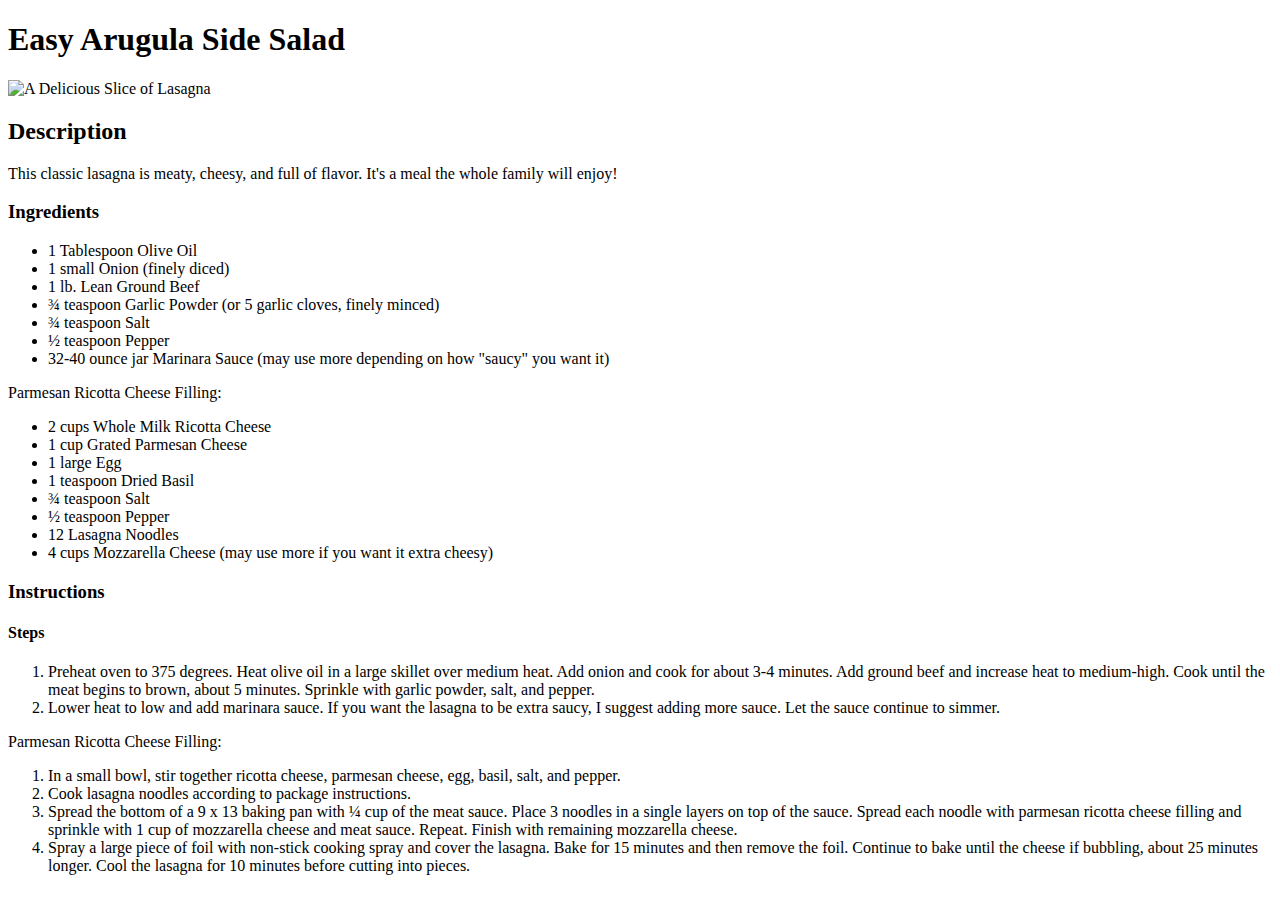
==== recipes/arugula-salad.html @ eb25a04c "Add arugula recipe page and content" ====
<!DOCTYPE html>
<html lang="en">
<head>
    <meta charset="UTF-8">
    <meta http-equiv="X-UA-Compatible" content="IE=edge">
    <meta name="viewport" content="width=device-width, initial-scale=1.0">
    <title>Easy Arugula Side Salad</title>
</head>
<body>
    <h1>Easy Arugula Side Salad</h1>
    <img src="../images/lasagna.jpg" width="300" alt="A Delicious Slice of Lasagna">
    <h2>Description</h2>
    <p>This classic lasagna is meaty, cheesy, and full of flavor. It's a meal the whole family will enjoy!</p>
    <h3>Ingredients</h3>
    <ul>
        <li>1 Tablespoon Olive Oil</li>
        <li>1 small Onion (finely diced)</li>
        <li>1 lb. Lean Ground Beef</li>
        <li>¾ teaspoon Garlic Powder (or 5 garlic cloves, finely minced)</li>
        <li>¾ teaspoon Salt</li>
        <li>½ teaspoon Pepper</li>
        <li>32-40 ounce jar Marinara Sauce (may use more depending on how "saucy" you want it)</li>
    </ul>
    <p>Parmesan Ricotta Cheese Filling:</p>
    <ul>
        <li>2 cups Whole Milk Ricotta Cheese</li>
        <li>1 cup Grated Parmesan Cheese</li>
        <li>1 large Egg</li>
        <li>1 teaspoon Dried Basil</li>
        <li>¾ teaspoon Salt</li>
        <li>½ teaspoon Pepper</li>
        <li>12 Lasagna Noodles</li>
        <li>4 cups Mozzarella Cheese (may use more if you want it extra cheesy)</li>
    </ul>

    <h3>Instructions</h3>
    <h4>Steps</h4>
    <ol>
        <li>Preheat oven to 375 degrees.  Heat olive oil in a large skillet over medium heat.  Add onion and cook for about 3-4 minutes. Add ground beef and increase heat to medium-high.  Cook until the meat begins to brown, about 5 minutes.  Sprinkle with garlic powder, salt, and pepper. </li>
        <li>Lower heat to low and add marinara sauce. If you want the lasagna to be extra saucy, I suggest adding more sauce. Let the sauce continue to simmer. </li>
    </ol>
    <p>Parmesan Ricotta Cheese Filling:</p>
    <ol>
        <li>In a small bowl, stir together ricotta cheese, parmesan cheese, egg, basil, salt, and pepper. </li>
        <li>Cook lasagna noodles according to package instructions. </li>
        <li>Spread the bottom of a 9 x 13 baking pan with ¼ cup of the meat sauce. Place 3 noodles in a single layers on top of the sauce.  Spread each noodle with parmesan ricotta cheese filling and sprinkle with 1 cup of mozzarella cheese and meat sauce.  Repeat.  Finish with remaining mozzarella cheese. </li>
        <li>Spray a large piece of foil with non-stick cooking spray and cover the lasagna. Bake for 15 minutes and then remove the foil. Continue to bake until the cheese if bubbling, about 25 minutes longer. Cool the lasagna for 10 minutes before cutting into pieces. </li>
    </ol>

</body>
</html>
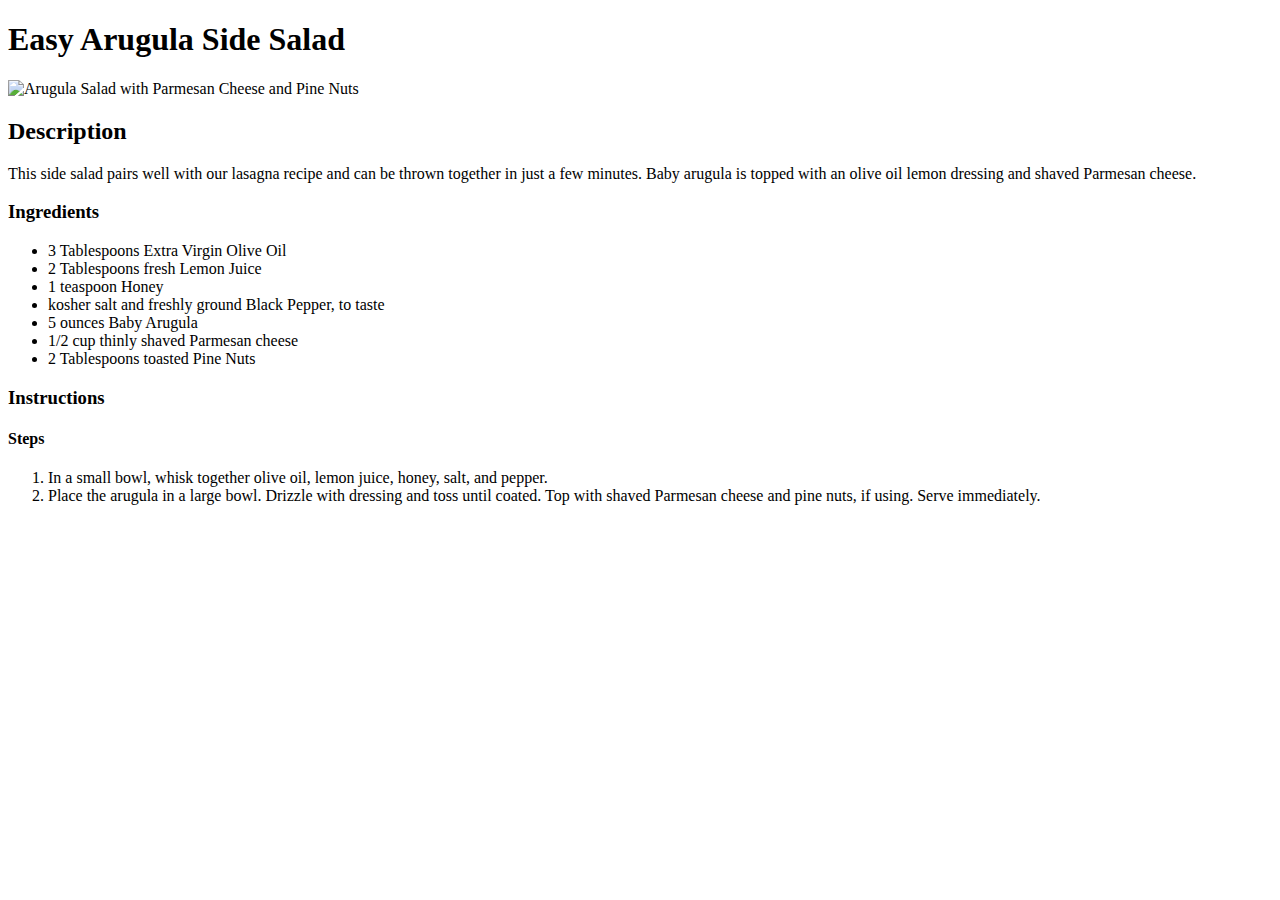
==== commit 950c3c0a: "Change brownie.html to brownies.html" ====
--- a/recipes/arugula-salad.html
+++ b/recipes/arugula-salad.html
@@ -8,44 +8,27 @@
 </head>
 <body>
     <h1>Easy Arugula Side Salad</h1>
-    <img src="../images/lasagna.jpg" width="300" alt="A Delicious Slice of Lasagna">
+    <img src="../images/arugula.jpg" width="300" alt="Arugula Salad with Parmesan Cheese and Pine Nuts">
     <h2>Description</h2>
-    <p>This classic lasagna is meaty, cheesy, and full of flavor. It's a meal the whole family will enjoy!</p>
+    <p>This side salad pairs well with our lasagna recipe and can be thrown together in just a few minutes. Baby arugula is topped with an olive oil lemon dressing and shaved Parmesan cheese.</p>
+
     <h3>Ingredients</h3>
     <ul>
-        <li>1 Tablespoon Olive Oil</li>
-        <li>1 small Onion (finely diced)</li>
-        <li>1 lb. Lean Ground Beef</li>
-        <li>¾ teaspoon Garlic Powder (or 5 garlic cloves, finely minced)</li>
-        <li>¾ teaspoon Salt</li>
-        <li>½ teaspoon Pepper</li>
-        <li>32-40 ounce jar Marinara Sauce (may use more depending on how "saucy" you want it)</li>
+        <li>3 Tablespoons Extra Virgin Olive Oil</li>
+        <li>2 Tablespoons fresh Lemon Juice</li>
+        <li>1 teaspoon Honey</li>
+        <li>kosher salt and freshly ground Black Pepper, to taste</li>
+        <li>5 ounces Baby Arugula</li>
+        <li>1/2 cup thinly shaved Parmesan cheese</li>
+        <li>2 Tablespoons toasted Pine Nuts</li>
     </ul>
-    <p>Parmesan Ricotta Cheese Filling:</p>
-    <ul>
-        <li>2 cups Whole Milk Ricotta Cheese</li>
-        <li>1 cup Grated Parmesan Cheese</li>
-        <li>1 large Egg</li>
-        <li>1 teaspoon Dried Basil</li>
-        <li>¾ teaspoon Salt</li>
-        <li>½ teaspoon Pepper</li>
-        <li>12 Lasagna Noodles</li>
-        <li>4 cups Mozzarella Cheese (may use more if you want it extra cheesy)</li>
-    </ul>
+    
 
     <h3>Instructions</h3>
     <h4>Steps</h4>
     <ol>
-        <li>Preheat oven to 375 degrees.  Heat olive oil in a large skillet over medium heat.  Add onion and cook for about 3-4 minutes. Add ground beef and increase heat to medium-high.  Cook until the meat begins to brown, about 5 minutes.  Sprinkle with garlic powder, salt, and pepper. </li>
-        <li>Lower heat to low and add marinara sauce. If you want the lasagna to be extra saucy, I suggest adding more sauce. Let the sauce continue to simmer. </li>
+        <li>In a small bowl, whisk together olive oil, lemon juice, honey, salt, and pepper.</li>
+        <li>Place the arugula in a large bowl. Drizzle with dressing and toss until coated. Top with shaved Parmesan cheese and pine nuts, if using. Serve immediately.</li>
     </ol>
-    <p>Parmesan Ricotta Cheese Filling:</p>
-    <ol>
-        <li>In a small bowl, stir together ricotta cheese, parmesan cheese, egg, basil, salt, and pepper. </li>
-        <li>Cook lasagna noodles according to package instructions. </li>
-        <li>Spread the bottom of a 9 x 13 baking pan with ¼ cup of the meat sauce. Place 3 noodles in a single layers on top of the sauce.  Spread each noodle with parmesan ricotta cheese filling and sprinkle with 1 cup of mozzarella cheese and meat sauce.  Repeat.  Finish with remaining mozzarella cheese. </li>
-        <li>Spray a large piece of foil with non-stick cooking spray and cover the lasagna. Bake for 15 minutes and then remove the foil. Continue to bake until the cheese if bubbling, about 25 minutes longer. Cool the lasagna for 10 minutes before cutting into pieces. </li>
-    </ol>
-
 </body>
 </html>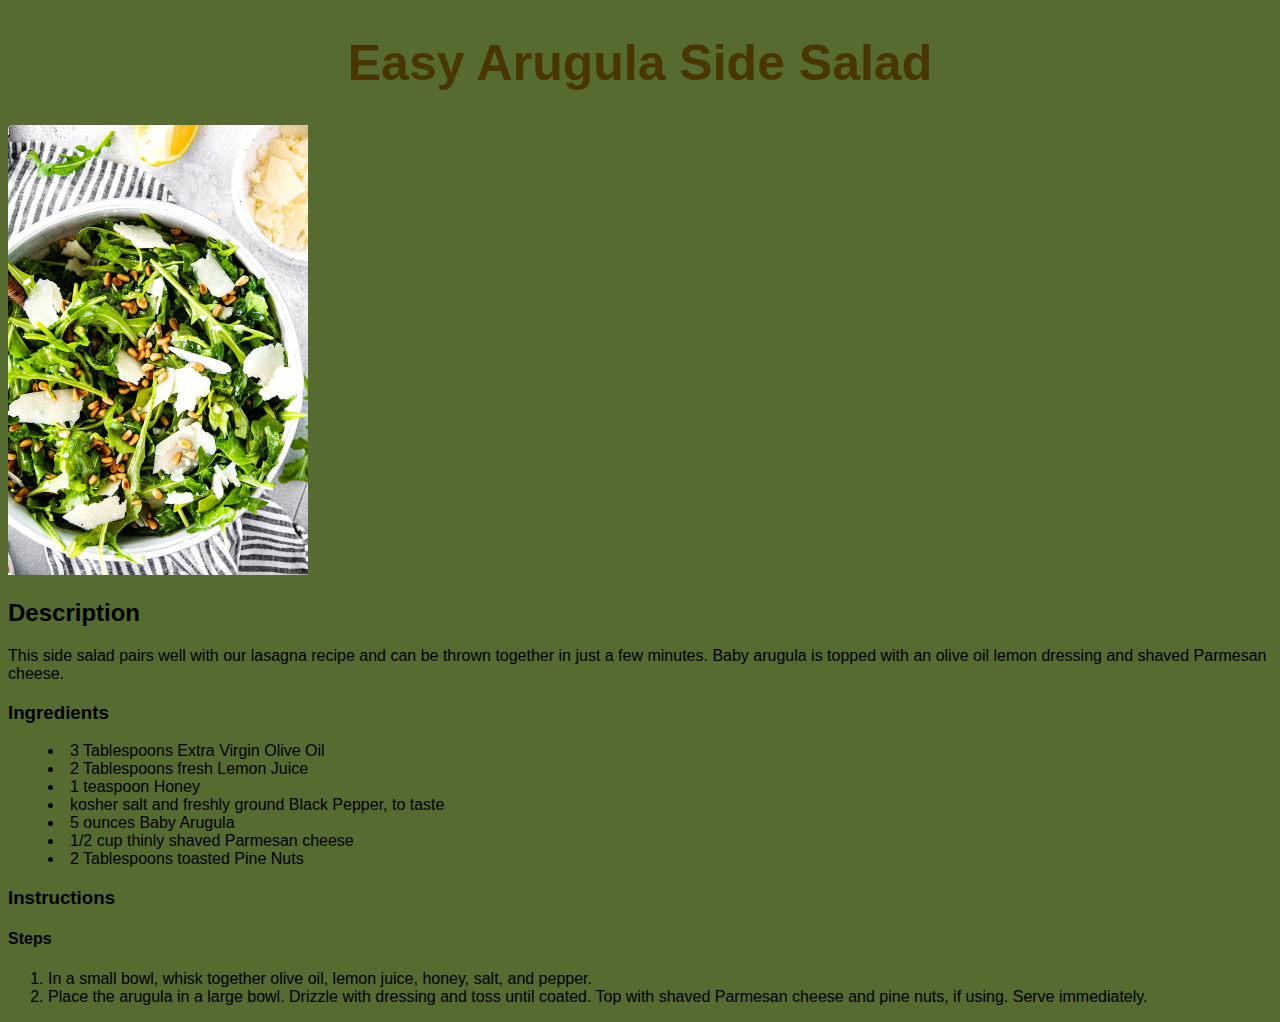
==== commit 1e8d7cfd: "Add text-align to center headings and images" ====
--- a/recipes/arugula-salad.html
+++ b/recipes/arugula-salad.html
@@ -5,9 +5,10 @@
     <meta http-equiv="X-UA-Compatible" content="IE=edge">
     <meta name="viewport" content="width=device-width, initial-scale=1.0">
     <title>Easy Arugula Side Salad</title>
+    <link rel="stylesheet" href="../style.css">
 </head>
-<body>
-    <h1>Easy Arugula Side Salad</h1>
+<body id="page">
+    <h1 class="homepage-title">Easy Arugula Side Salad</h1>
     <img src="../images/arugula.jpg" width="300" alt="Arugula Salad with Parmesan Cheese and Pine Nuts">
     <h2>Description</h2>
     <p>This side salad pairs well with our lasagna recipe and can be thrown together in just a few minutes. Baby arugula is topped with an olive oil lemon dressing and shaved Parmesan cheese.</p>
--- a/style.css
+++ b/style.css
@@ -0,0 +1,46 @@
+.homepage-title {
+    color: rgb(74, 53, 4);
+    text-align: center;
+    font-size: 50px;
+    font-family:Verdana, Geneva, Tahoma, sans-serif;
+}
+.recipes {
+    text-align: center;
+    list-style-position: inside;
+    font-size: 20px;
+}
+#page {
+    background-color: rgb(85, 107, 47);
+    text-align: left;
+    font-family: Arial, Helvetica, sans-serif
+}
+div {
+    text-align: center;
+    margin-top: 30px;
+}
+ul {
+    list-style-position: inside;
+}
+.description {
+    text-align: center;
+}
+.ingredients {
+    text-align: left;
+    margin-top: 50px;
+}
+.instructions {
+    margin-top: 50px;
+}
+.filling {
+    margin-top: 30px;
+}
+.photo {
+    text-align: center;
+}
+.spacious {
+    margin: 30px
+}
+.styled {
+    padding: 5px 10px;
+    font-size: 20px;
+}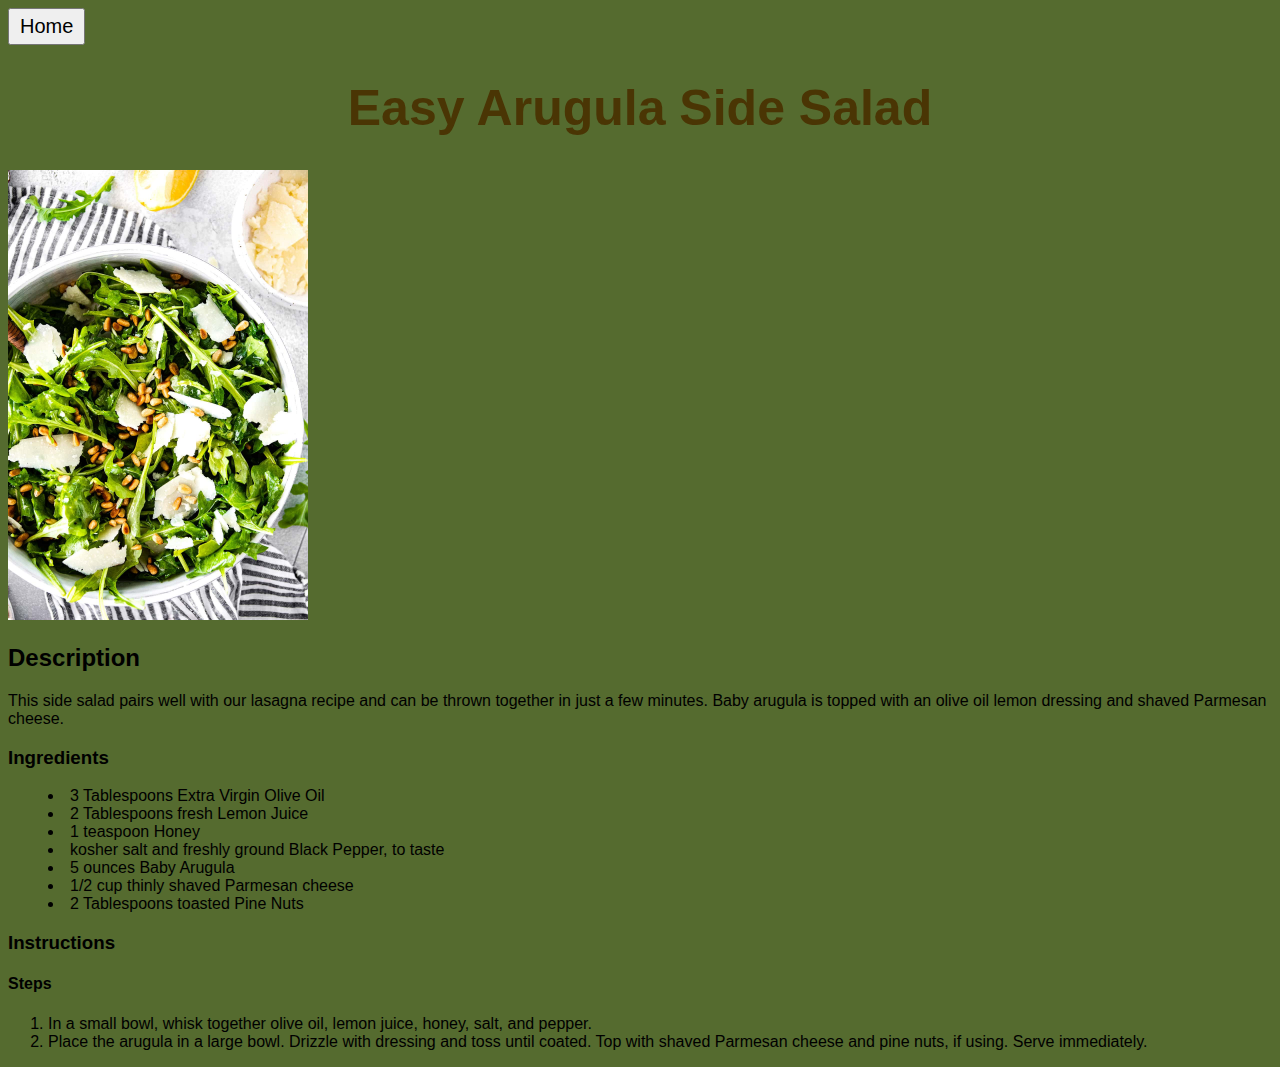
==== commit c2c56d0c: "Add home button to direct back to main page" ====
--- a/recipes/arugula-salad.html
+++ b/recipes/arugula-salad.html
@@ -6,12 +6,15 @@
     <meta name="viewport" content="width=device-width, initial-scale=1.0">
     <title>Easy Arugula Side Salad</title>
     <link rel="stylesheet" href="../style.css">
+    <a href="../index.html">
+        <button type="button" class="styled">Home</button></head></a>
 </head>
 <body id="page">
-    <h1 class="homepage-title">Easy Arugula Side Salad</h1>
+    <h1 class="title">Easy Arugula Side Salad</h1>
     <img src="../images/arugula.jpg" width="300" alt="Arugula Salad with Parmesan Cheese and Pine Nuts">
     <h2>Description</h2>
     <p>This side salad pairs well with our lasagna recipe and can be thrown together in just a few minutes. Baby arugula is topped with an olive oil lemon dressing and shaved Parmesan cheese.</p>
+</body>
 
     <h3>Ingredients</h3>
     <ul>
--- a/style.css
+++ b/style.css
@@ -1,12 +1,15 @@
-.homepage-title {
+.title, .recipes, .description, .photo, div {
+    text-align: center;
+}
+.title {
     color: rgb(74, 53, 4);
-    text-align: center;
     font-size: 50px;
     font-family:Verdana, Geneva, Tahoma, sans-serif;
 }
-.recipes {
-    text-align: center;
+ul, .recipes {
     list-style-position: inside;
+}
+.recipes, .styled {
     font-size: 20px;
 }
 #page {
@@ -14,33 +17,18 @@
     text-align: left;
     font-family: Arial, Helvetica, sans-serif
 }
-div {
-    text-align: center;
-    margin-top: 30px;
+.spacious {
+    margin: 30px
 }
-ul {
-    list-style-position: inside;
-}
-.description {
-    text-align: center;
+.ingredients, .instructions {
+    margin-top: 50px;
 }
 .ingredients {
     text-align: left;
-    margin-top: 50px;
-}
-.instructions {
-    margin-top: 50px;
 }
 .filling {
     margin-top: 30px;
 }
-.photo {
-    text-align: center;
-}
-.spacious {
-    margin: 30px
-}
 .styled {
     padding: 5px 10px;
-    font-size: 20px;
 }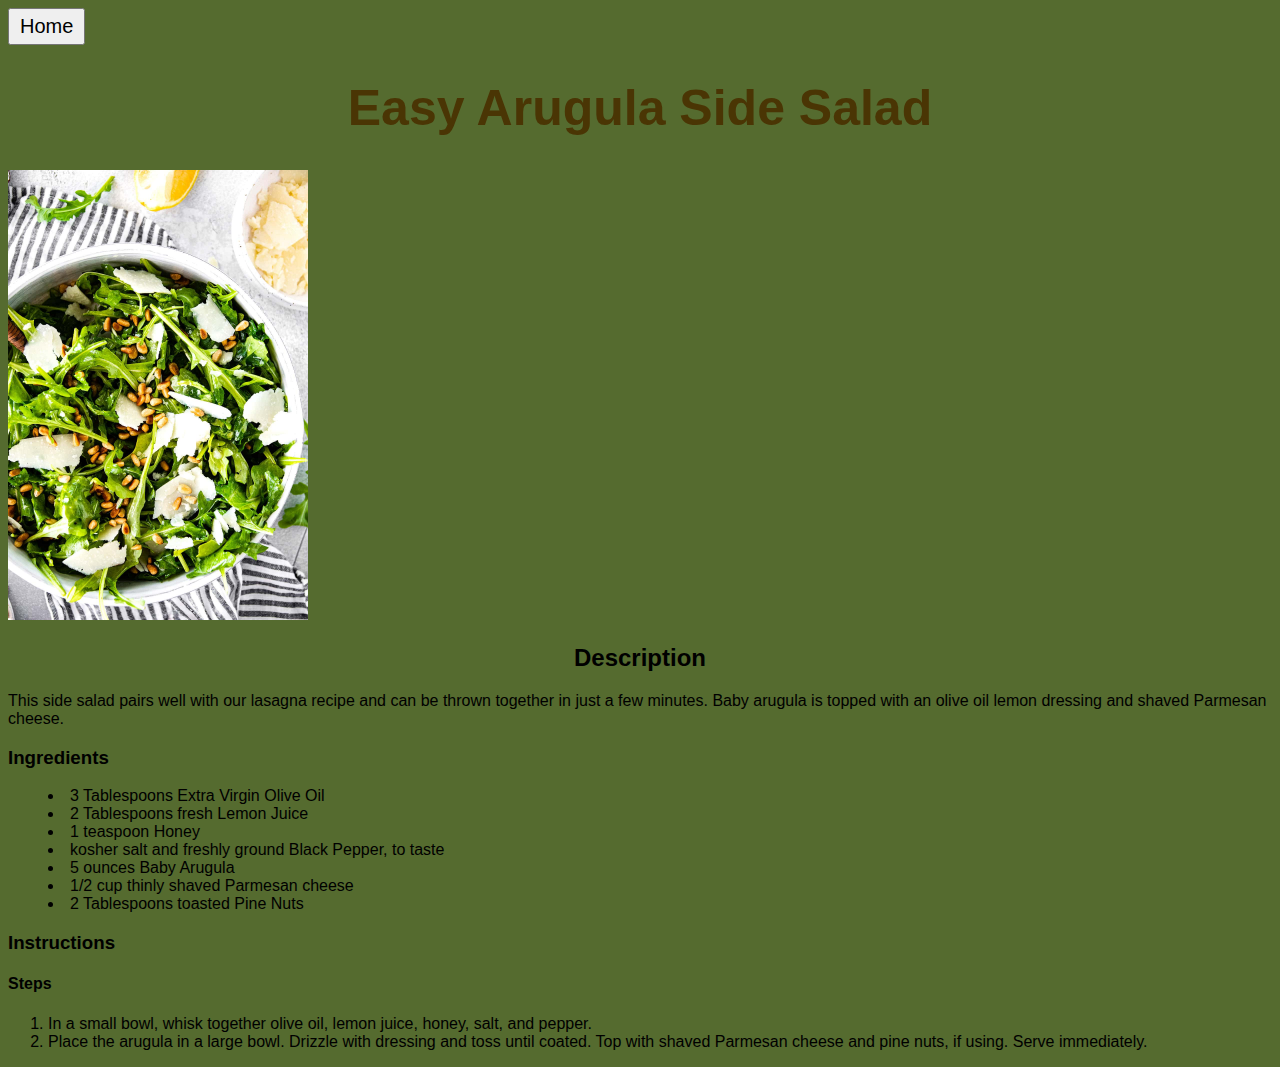
==== commit 6ed61808: "Style: Add text-align to center recipe descriptions" ====
--- a/recipes/arugula-salad.html
+++ b/recipes/arugula-salad.html
@@ -12,7 +12,7 @@
 <body id="page">
     <h1 class="title">Easy Arugula Side Salad</h1>
     <img src="../images/arugula.jpg" width="300" alt="Arugula Salad with Parmesan Cheese and Pine Nuts">
-    <h2>Description</h2>
+    <h2 class="description">Description</h2>
     <p>This side salad pairs well with our lasagna recipe and can be thrown together in just a few minutes. Baby arugula is topped with an olive oil lemon dressing and shaved Parmesan cheese.</p>
 </body>
 
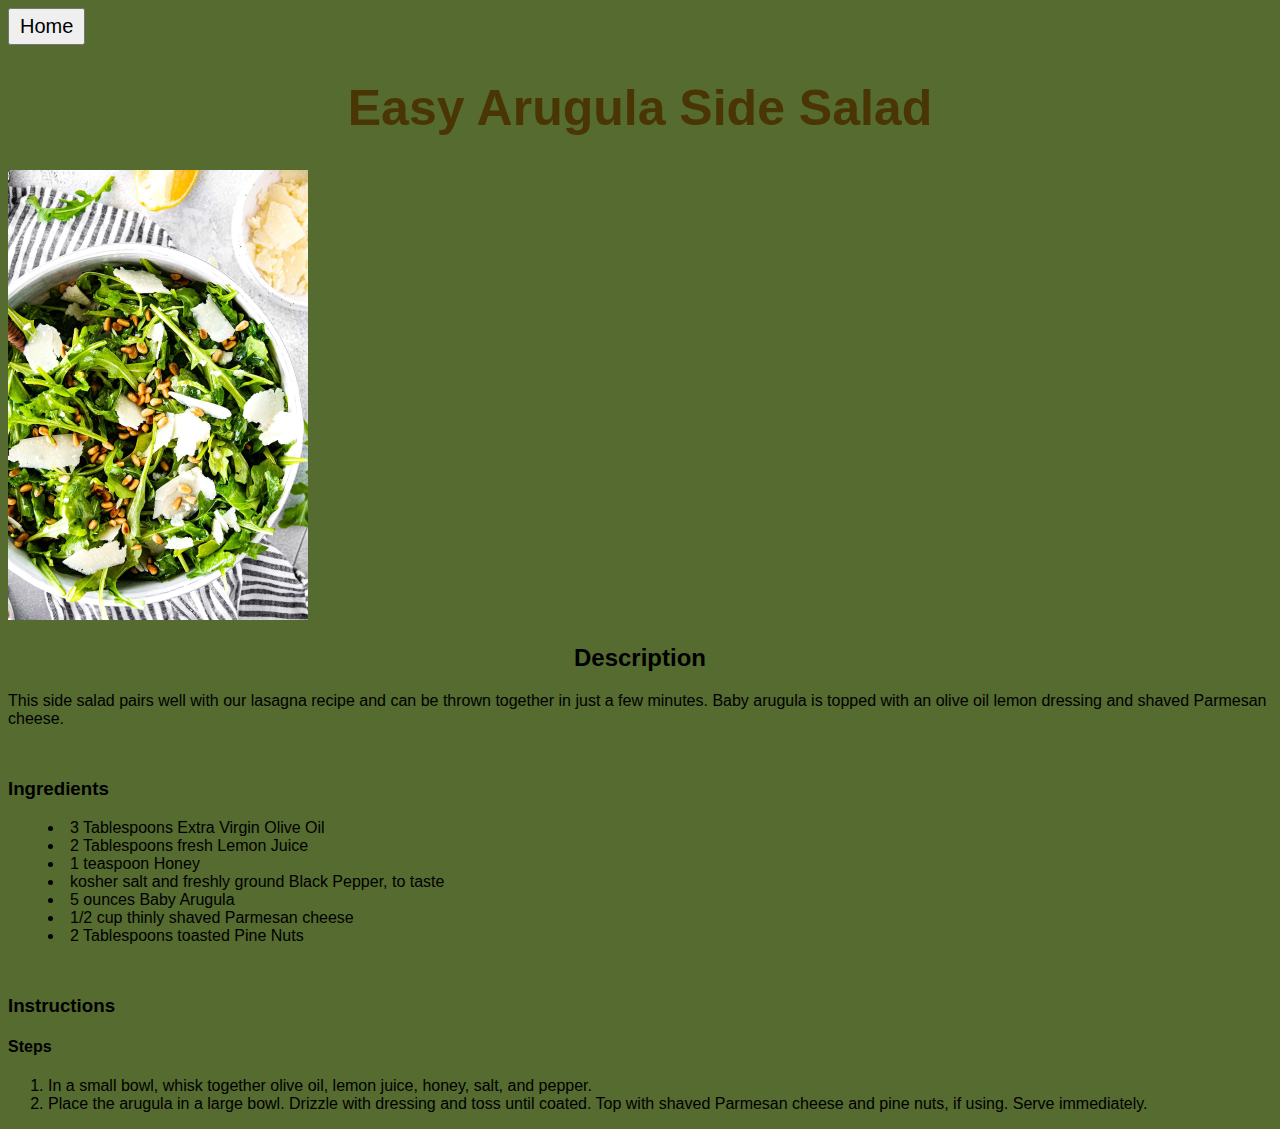
==== commit 0e277bcb: "Style: Add top margin for ingredients and instructions and align ingredients to left" ====
--- a/recipes/arugula-salad.html
+++ b/recipes/arugula-salad.html
@@ -16,7 +16,7 @@
     <p>This side salad pairs well with our lasagna recipe and can be thrown together in just a few minutes. Baby arugula is topped with an olive oil lemon dressing and shaved Parmesan cheese.</p>
 </body>
 
-    <h3>Ingredients</h3>
+    <h3 class="ingredients">Ingredients</h3>
     <ul>
         <li>3 Tablespoons Extra Virgin Olive Oil</li>
         <li>2 Tablespoons fresh Lemon Juice</li>
@@ -28,7 +28,7 @@
     </ul>
     
 
-    <h3>Instructions</h3>
+    <h3 class="instructions">Instructions</h3>
     <h4>Steps</h4>
     <ol>
         <li>In a small bowl, whisk together olive oil, lemon juice, honey, salt, and pepper.</li>
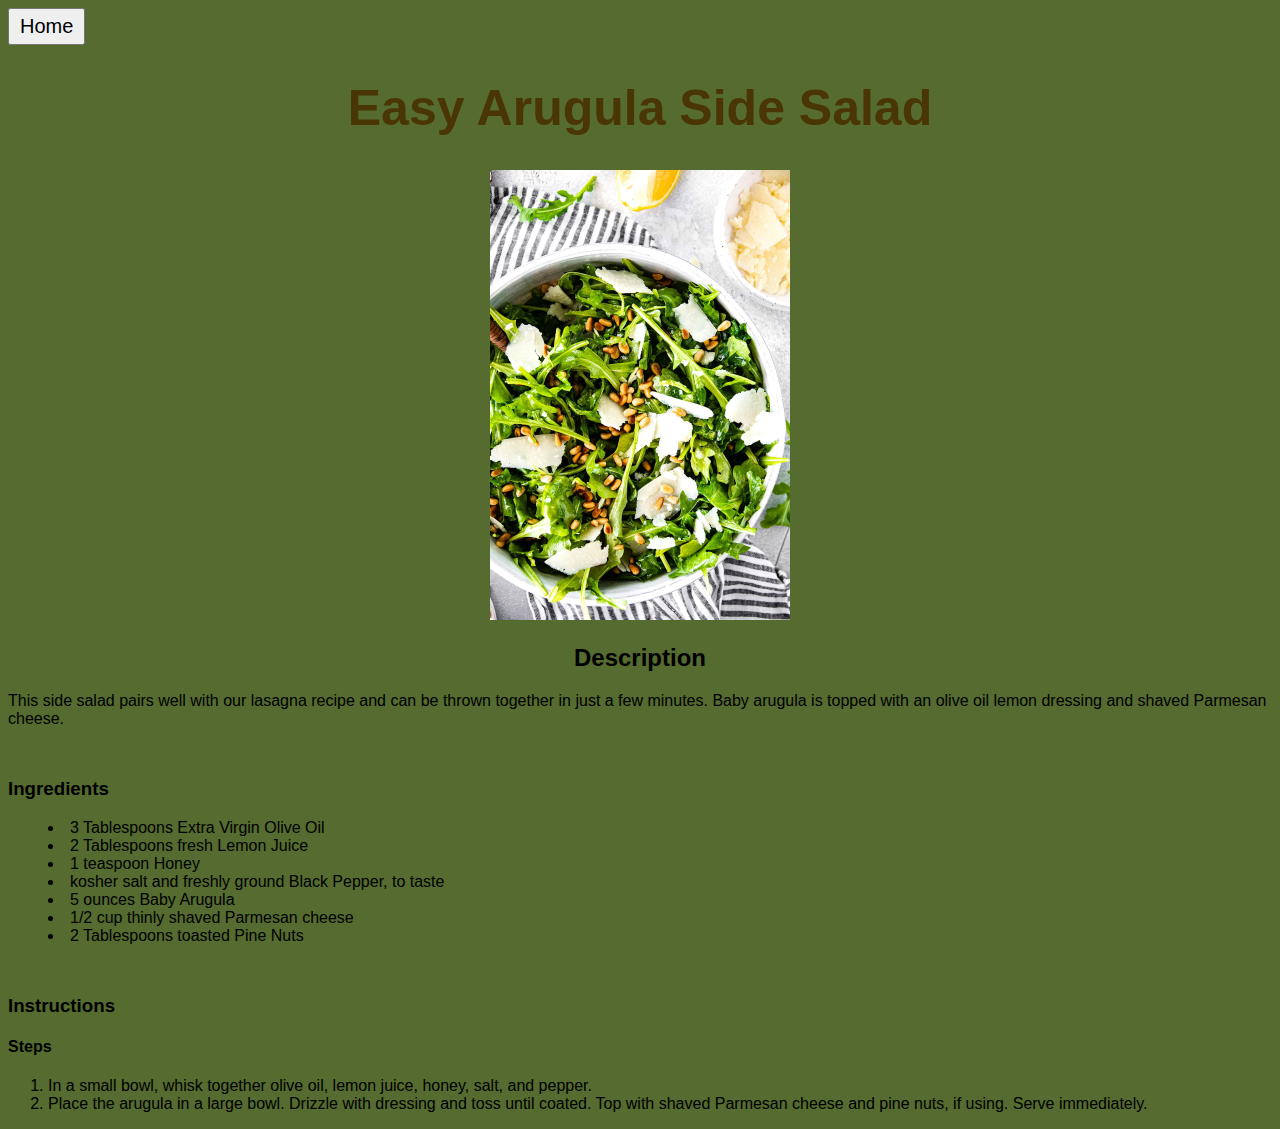
==== commit 5162b079: "Style: Add div to center image of recipe" ====
--- a/recipes/arugula-salad.html
+++ b/recipes/arugula-salad.html
@@ -11,7 +11,7 @@
 </head>
 <body id="page">
     <h1 class="title">Easy Arugula Side Salad</h1>
-    <img src="../images/arugula.jpg" width="300" alt="Arugula Salad with Parmesan Cheese and Pine Nuts">
+    <div><img src="../images/arugula.jpg" width="300" alt="Arugula Salad with Parmesan Cheese and Pine Nuts"></div>
     <h2 class="description">Description</h2>
     <p>This side salad pairs well with our lasagna recipe and can be thrown together in just a few minutes. Baby arugula is topped with an olive oil lemon dressing and shaved Parmesan cheese.</p>
 </body>
